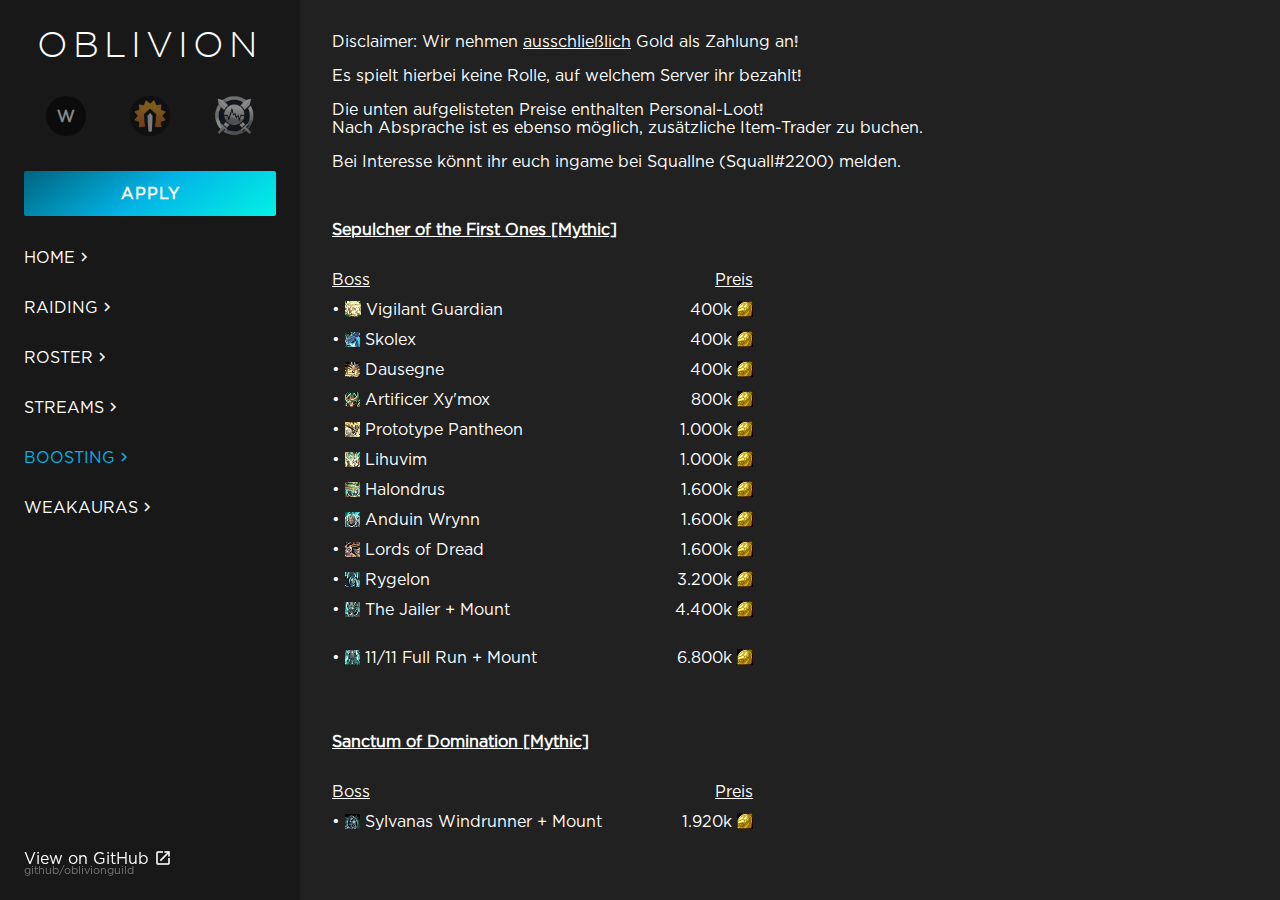
==== pages/boosting.html @ e11395f4 "Initial commit" ====
<!doctype html>
<html>

<head>
    <meta charset="utf-8">
    <meta http-equiv="X-UA-Compatible" content="chrome=1">
    <title>Oblivion</title>

    <link rel="shortcut icon" type="image/x-icon" href="../favicon.ico">
    <link rel="stylesheet" href="../stylesheets/styles.css">
    <link href="https://fonts.googleapis.com/icon?family=Material+Icons" rel="stylesheet">
    <script src="../javascripts/scale.fix.js"></script>
    <script src="../javascripts/navigation.js"></script>
    <meta name="viewport" content="width=device-width">

</head>

<body class="flex-row reset-gutter">
    <nav class="mobile-menu flex-row display-mobile">
        <i class="material-icons md-36 mobile-menu-icon" onclick="openNav()">menu</i>
        <h1 class="main-header nav-header"><a href="https://sheffywow.github.io/oblivionguild/">OBLIVION</a></h1>
    </nav>

    <nav class="flex-col navigation" id="navigation">
        <header>
            <h1 class="main-header nav-header display-desktop"><a href="https://sheffywow.github.io/oblivionguild/">OBLIVION</a></h1>
            <i class="material-icons md-36 mobile-menu-icon close-icon display-mobile" onclick="closeNav()">close</i>
        </header>

        <ul class="flex-row icons">
            <li class="wowprogress-bg">
                <!-- wowprogress favicon is so fucking scuffed that I just re-created it manually -->
                <a href=https://www.wowprogress.com/guild/eu/blackrock/Oblivion target="_blank" rel="noopener noreferrer"><span class="wowprogress">W</span></a>
            </li>
            <li>
                <a href=https://raider.io/guilds/eu/blackrock/Oblivion target="_blank" rel="noopener noreferrer"><img class="icon" src="../assets/media/icons/raiderio.png" alt="raiderio"></a>
            </li>

            <li>
                <a href=https://www.warcraftlogs.com/guild/id/563170 target="_blank" rel="noopener noreferrer"><img class="icon" src="../assets/media/icons/warcraftlogs.png" alt="warcraftlogs"></a>
            </li>
        </ul>

        <button class="button">
            <a href="https://docs.google.com/forms/d/1l9cmVak1sj0khKXrwM1TPaDcbWHRt3GA8wIcr7lhYjU" class="apply" target="_blank" rel="noopener noreferrer">APPLY</a>
        </button>

        <ul class="legend">
            <li><a href="/oblivionguild/" class="flex-row"><span>HOME </span><i
                        class="material-icons md-18">navigate_next</i></a></li>
            <li><a href="/oblivionguild/pages/raiding" class="flex-row"><span>RAIDING </span><i
                        class="material-icons md-18">navigate_next</i></a></li>
            <li><a href="/oblivionguild/pages/roster" class="flex-row"><span>ROSTER</span><i
                        class="material-icons md-18">navigate_next</i></a></li>
            <li><a href="/oblivionguild/pages/streams" class="flex-row"><span>STREAMS </span><i
                        class="material-icons md-18">navigate_next</i></a></li>
            <li><a href="/oblivionguild/pages/boosting" class="flex-row"><span class="emphasize">BOOSTING </span><i
                        class="emphasize material-icons md-18">navigate_next</i></a></li>
            <!--<li><a href="oblivionguild/pages/videos">Videos/</a></li>-->
            <li><a href="https://wago.io/p/squallne" target="_blank" rel="noopener noreferrer" class="flex-row"><span>WEAKAURAS</span><i
                        class="material-icons md-18">navigate_next</i></a></li>
        </ul>

        <a class="github-link display-desktop" href="https://github.com/SheffyWoW/oblivionguild" target="_blank" rel="noopener noreferrer"><span class="flex-row">View on GitHub<i
                    class="material-icons md-18 open-new-icon">open_in_new</i></span>
            <small>github/oblivionguild</small></a>
    </nav>
    
    <section class="main-content flex-col">
        <div class="text-content">
            <p>Disclaimer: Wir nehmen <u>ausschließlich</u> Gold als Zahlung an!</p>
            <p>Es spielt hierbei keine Rolle, auf welchem Server ihr bezahlt!</p>

            <p>Die unten aufgelisteten Preise enthalten Personal-Loot!
            <br />
            Nach Absprache ist es ebenso möglich, zusätzliche Item-Trader zu buchen.</p>
            <p>Bei Interesse könnt ihr euch ingame bei Squallne (Squall#2200) melden.</p>
            <br />
            <p><b><u>Sepulcher of the First Ones [Mythic]</u></b></p>
            <ul class="boosting-prices">
                <li><span><u>Boss</u></span>                    <span><u>Preis</u></span></li>
                <li><span>&#8226;&nbsp;<img src="../assets/media/icons/vigilant_guardian.png" style="margin-bottom: -2px">&nbsp;Vigilant Guardian</span>    <span>   400k <img src="../assets/media/icons/gold.png" style="margin-bottom: -2px"></span></li>
                <li><span>&#8226;&nbsp;<img src="../assets/media/icons/skolex.png" style="margin-bottom: -2px">&nbsp;Skolex</span>                          <span>   400k <img src="../assets/media/icons/gold.png" style="margin-bottom: -2px"></span></li>
                <li><span>&#8226;&nbsp;<img src="../assets/media/icons/dausegne.png" style="margin-bottom: -2px">&nbsp;Dausegne</span>                      <span>   400k <img src="../assets/media/icons/gold.png" style="margin-bottom: -2px"></span></li>
                <li><span>&#8226;&nbsp;<img src="../assets/media/icons/xy'mox.png" style="margin-bottom: -2px">&nbsp;Artificer Xy'mox</span>                <span>   800k <img src="../assets/media/icons/gold.png" style="margin-bottom: -2px"></span></li>
                <li><span>&#8226;&nbsp;<img src="../assets/media/icons/pantheon.png" style="margin-bottom: -2px">&nbsp;Prototype Pantheon</span>            <span> 1.000k <img src="../assets/media/icons/gold.png" style="margin-bottom: -2px"></span></li>
                <li><span>&#8226;&nbsp;<img src="../assets/media/icons/lihuvim.png" style="margin-bottom: -2px">&nbsp;Lihuvim</span>                        <span> 1.000k <img src="../assets/media/icons/gold.png" style="margin-bottom: -2px"></span></li>
                <li><span>&#8226;&nbsp;<img src="../assets/media/icons/halondrus.png" style="margin-bottom: -2px">&nbsp;Halondrus</span>                    <span> 1.600k <img src="../assets/media/icons/gold.png" style="margin-bottom: -2px"></span></li>
                <li><span>&#8226;&nbsp;<img src="../assets/media/icons/anduin_wrynn.png" style="margin-bottom: -2px">&nbsp;Anduin Wrynn</span>              <span> 1.600k <img src="../assets/media/icons/gold.png" style="margin-bottom: -2px"></span></li>
                <li><span>&#8226;&nbsp;<img src="../assets/media/icons/lords_of_dread.png" style="margin-bottom: -2px">&nbsp;Lords of Dread</span>          <span> 1.600k <img src="../assets/media/icons/gold.png" style="margin-bottom: -2px"></span></li>
                <li><span>&#8226;&nbsp;<img src="../assets/media/icons/rygelon.png" style="margin-bottom: -2px">&nbsp;Rygelon</span>                        <span> 3.200k <img src="../assets/media/icons/gold.png" style="margin-bottom: -2px"></span></li>
                <li><span>&#8226;&nbsp;<img src="../assets/media/icons/jailer.png" style="margin-bottom: -2px">&nbsp;The Jailer + Mount</span>              <span> 4.400k <img src="../assets/media/icons/gold.png" style="margin-bottom: -2px"></span></li>
                <br/>
                <li><span>&#8226;&nbsp;<img src="../assets/media/icons/sepulcher.png" style="margin-bottom: -2px">&nbsp;11/11 Full Run + Mount</span>       <span> 6.800k <img src="../assets/media/icons/gold.png" style="margin-bottom: -2px"></span></li>
                </li>
            </ul>
            <br/>
            <p><b><u>Sanctum of Domination [Mythic]</u></b></p>
            <ul class="boosting-prices">
                <li><span><u>Boss</u></span>                              <span><u>Preis</u></span></li>
                <li><span>&#8226;&nbsp;<img src="../assets/media/icons/sylvanas.png" style="margin-bottom: -2px">&nbsp;Sylvanas Windrunner + Mount</span>   <span> 1.920k <img src="../assets/media/icons/gold.png" style="margin-bottom: -2px"></span></li>
                </li>
            </ul>

            <p></p>
            </div>
---- stylesheets/styles.css ----
@import url('/stylesheets/material-icons.css');
    /* TODO: REMOVE REDUNDANT CODE */
    /* CSS Variables */
    
     :root {
        --primary-color: #02B4E5;
        --secondary-color: #02F2E6;
        --default-margin: 16px 32px;
        --text-color: white;
        --secondary-text-color: #777;
        --background-primary: rgb(12, 12, 12);
        --background-secondary: rgb(24, 24, 24);
        --background-dark: rgb(33, 33, 33);
    }
    
    @font-face {
        font-family: 'Oblivion';
        src: url('../assets/fonts/Gotham-Font/HomepageBaukasten-Book.woff');
    }
    
    @font-face {
        font-family: 'Oblivion-header';
        src: url('../assets/fonts/Gotham-Font/GothamLight.ttf');
    }
    
    @font-face {
        font-family: 'Oblivion-apply';
        src: url('../assets/fonts/Gotham-Font/GothamMedium.ttf');
    }
    /* Common asset classes */
    
    .flex-row {
        display: flex;
        flex-direction: row;
    }
    
    .flex-col {
        display: flex;
        flex-direction: column;
    }
    
    .reset-gutter {
        padding: 0;
        margin: 0;
    }
    
    a {
        color: white;
        text-decoration: none;
    }
    
    .emphasize,
    .emphasize a {
        color: var(--primary-color) !important;
    }
    
    body {
        margin: 0 auto !important;
        width: 1300px;
        background-color: var(--background-primary);
        color: var(--text-color);
        font-family: 'Oblivion';
    }
    
    * {
        box-sizing: border-box;
    }
    
    h1,
    h2,
    h3,
    h4,
    h5,
    h6 {
        color: var(--text-color);
        margin: 0 0 20px;
    }
    
    h1,
    h2,
    h3 {
        line-height: 1.1;
    }
    
    a:hover {
        color: var(--primary-color);
    }
    /* make scrollbar transparent */
    
     ::-webkit-scrollbar {
        width: 0px;
        background: transparent;
    }
    /* NAVIGATION */
    
    .navigation {
        background-color: var(--background-secondary);
        padding: 24px;
        height: 100vh;
        width: 300px;
        position: fixed;
        transition: 0.4s;
    }
    
    .navigation * {
        transition: none;
    }
    
    .main-header {
        font-family: 'Oblivion-header';
        width: 250px;
        font-size: 36px;
        font-weight: 500;
        letter-spacing: 5px;
        text-align: center;
        margin: 0;
    }
    
    .nav-header:hover {
        cursor: pointer;
    }
    
    .wowprogress-bg {
        width: 40px;
        height: 40px;
        background-color: black;
        opacity: 0.5;
        border-radius: 50%;
        text-align: center;
        transition: 0.2s;
    }
    
    .wowprogress-bg:hover {
        opacity: 1;
        cursor: pointer;
        transform: scale(1.2);
    }
    
    .wowprogress {
        font-weight: bolder;
        font-size: 16px;
        line-height: 40px;
        color: white;
    }
    
    a small {
        font-size: 11px;
        color: #777;
        margin-top: -0.3em;
        display: block;
    }
    
    .github-link {
        position: fixed;
        bottom: 24px;
    }
    
    .open-new-icon {
        margin-left: 5px;
    }
    /* MAIN-CONTENT */
    
    .main-content {
        padding: var(--default-margin);
        background-color: var(--background-dark);
        width: 100%;
        margin-left: 300px;
        min-height: 100vh;
    }
    
    blockquote {
        border-left: 1px solid #e5e5e5;
        margin: 0;
        padding: 0 0 0 20px;
        font-style: italic;
    }
    
    .table-header {
        width: 100%;
        height: 55px;
        background-color: var(--background-secondary);
        text-align: center;
    }
    
    .table-header h2 {
        width: 100%;
        text-align: start;
        padding: 10px;
        letter-spacing: 1px;
        font-size: 32px;
    }
    
    .excerpt-container {
        border: 10px solid var(--background-secondary);
        border-top: 0;
    }
    /* TABLE STYLING */
    
    table {
        width: 100%;
        border-collapse: collapse;
        background-color: var(--background-secondary);
    }
    
    th,
    td {
        text-align: left;
        padding: 12px 10px;
        border-bottom: 1px solid #606060;
    }
    
    td:nth-child(1) {
        text-align: center;
    }
    
    dt {
        color: #444;
        font-weight: 500;
    }
    
    th {
        color: var(--text-color);
    }
    
    img {
        max-width: 100%;
    }
    
    img.icon {
        width: 40px;
        height: 40px;
        opacity: 0.5;
        transition: 0.2s
    }

    img.icon:hover {
        opacity: 1.0;
        transform: scale(1.2);
    }
    
    .button {
        list-style: none;
        min-height: 45px;
        padding: 0;
        background: linear-gradient(145deg, #016480 0, var(--primary-color), #02F2E6 100%);
        border-radius: 2px;
        border: none;
        width: 100%;
        transition: 0.5s;
    }
    
    .button:hover {
        cursor: pointer;
        background: linear-gradient(325deg, #016480 0, var(--primary-color), #02F2E6 100%);
    }
    
    .button .apply {
        font-family: 'Oblivion';
        font-size: 16px;
        font-weight: 700;
        letter-spacing: 1px;
    }
    
    .apply:hover {
        color: white;
    }
    
    ul {
        list-style: none;
        padding: 0;
        justify-content: space-around;
        margin: 32px 0;
    }
    
    ul.legend {
        list-style: none;
        padding: 0;
        margin: 32px 0;
    }
    
    ul.legend li {
        padding-bottom: 32px;
    }
    
    .raid-schedule li {
        display: flex;
        flex-direction: row;
        max-width: 50%;
        justify-content: space-between;
        margin-bottom: 5px;
    }
    
    .boosting-prices li {
        display: flex;
        flex-direction: row;
        max-width: 45%;
        justify-content: space-between;
        margin-bottom: 12px;
    }

    p.space {
        padding-top: 10px;
    }
    
    strong {
        color: var(--text-color);
        font-weight: 600;
    }
    
    small {
        font-size: 11px;
    }
    
    .display-mobile {
        display: none !important;
    }
    
    @media screen and (max-width: 960px) {
        body {
            width: 100%;
        }
        .navigation {
            width: 75vw;
            left: -75vw;
            position: fixed;
            top: 0;
            bottom: 0;
            height: 100vh;
            padding: 15px 24px 24px 24px;
            box-sizing: border-box;
            overflow-x: hidden;
            border-right: rgba(255, 255, 255, 0.6) 1px solid;
            z-index: 99;
        }
        .main-content {
            margin-left: 0;
            padding: 15px;
        }
        .table-header {
            height: auto;
        }
        .display-desktop {
            display: none;
        }
        .display-mobile {
            display: flex !important;
        }
        .reset-gutter {
            flex-wrap: wrap;
        }
        .mobile-menu {
            width: 100%;
            flex: 0 0 100%;
            padding: 15px;
            background-color: var(--background-secondary);
            position: sticky;
            z-index: 99;
            top: 0;
            align-self: flex-start;
        }
        .mobile-menu-icon {
            line-height: 39px;
            vertical-align: middle;
        }
        .text-content p:first-child {
            margin-top: 0;
        }
        .close-icon {
            float: right;
        }
        ul.icons {
            margin: 48px 0 32px 0;
        }
        .schedule-info {
            display: none;
        }
    }
    
    @media screen and (max-height: 450px) {
        .legend {
            display: flex;
            flex-direction: row;
            flex-wrap: wrap;
            justify-content: space-between;
        }
    }
    
    @media screen and (min-width: 3000px) {
        body {
            width: 1800px;
        }
        .navigation {
            width: 500px;
        }
        .main-content {
            margin-left: 500px;
        }
        .button {
            height: 60px;
        }
        p,
        span,
        a,
        .button .apply,
        strong {
            font-size: 24px;
        }
        h2.roster-header {
            font-size: 46px;
        }
        h1.main-header a {
            font-size: 3.5vh;
        }
    }
	
	@media screen and (max-width: 768px) {
		.boosting-prices li {
			max-width: 100%;
		}
	}
    
    .rank-legendary {
        color: #FF8000;
    }
    
    .rank-epic {
        color: #A335EE;
    }
    
    .rank-rare {
        color: #0070DD;
    }
    
    .rank-uncommon {
        color: #1EFF00;
    }
    
    .rank-default {
        color: var(--secondary-text-color);
    }
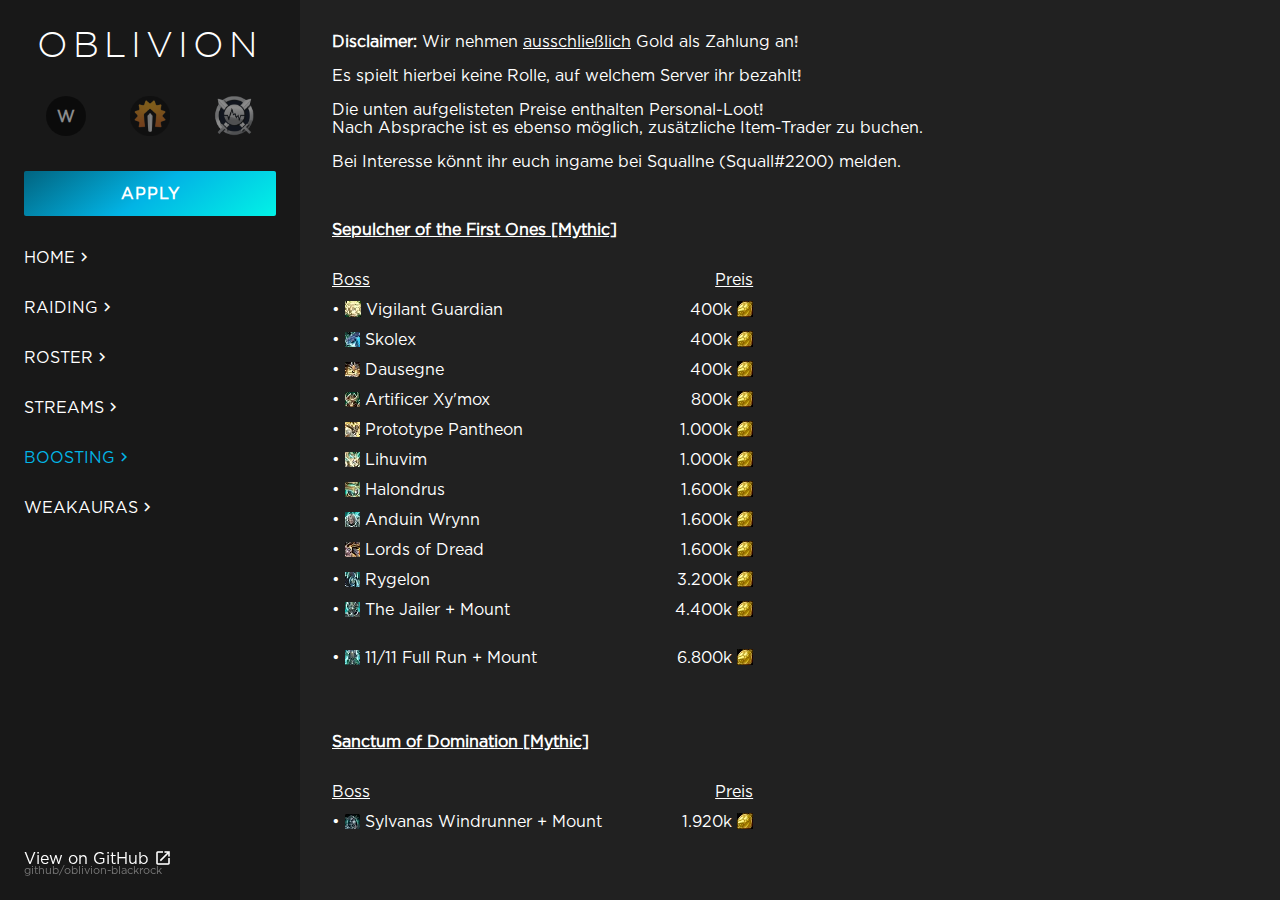
==== commit d0670477: "Update boosting.html" ====
--- a/pages/boosting.html
+++ b/pages/boosting.html
@@ -18,12 +18,12 @@
 <body class="flex-row reset-gutter">
     <nav class="mobile-menu flex-row display-mobile">
         <i class="material-icons md-36 mobile-menu-icon" onclick="openNav()">menu</i>
-        <h1 class="main-header nav-header"><a href="https://sheffywow.github.io/oblivionguild/">OBLIVION</a></h1>
+        <h1 class="main-header nav-header"><a href="https://oblivion-blackrock.github.io/">OBLIVION</a></h1>
     </nav>
 
     <nav class="flex-col navigation" id="navigation">
         <header>
-            <h1 class="main-header nav-header display-desktop"><a href="https://sheffywow.github.io/oblivionguild/">OBLIVION</a></h1>
+            <h1 class="main-header nav-header display-desktop"><a href="https://oblivion-blackrock.github.io/">OBLIVION</a></h1>
             <i class="material-icons md-36 mobile-menu-icon close-icon display-mobile" onclick="closeNav()">close</i>
         </header>
 
@@ -46,29 +46,29 @@
         </button>
 
         <ul class="legend">
-            <li><a href="/oblivionguild/" class="flex-row"><span>HOME </span><i
+            <li><a href="/" class="flex-row"><span>HOME </span><i
                         class="material-icons md-18">navigate_next</i></a></li>
-            <li><a href="/oblivionguild/pages/raiding" class="flex-row"><span>RAIDING </span><i
+            <li><a href="/pages/raiding" class="flex-row"><span>RAIDING </span><i
                         class="material-icons md-18">navigate_next</i></a></li>
-            <li><a href="/oblivionguild/pages/roster" class="flex-row"><span>ROSTER</span><i
+            <li><a href="/pages/roster" class="flex-row"><span>ROSTER</span><i
                         class="material-icons md-18">navigate_next</i></a></li>
-            <li><a href="/oblivionguild/pages/streams" class="flex-row"><span>STREAMS </span><i
+            <li><a href="/pages/streams" class="flex-row"><span>STREAMS </span><i
                         class="material-icons md-18">navigate_next</i></a></li>
-            <li><a href="/oblivionguild/pages/boosting" class="flex-row"><span class="emphasize">BOOSTING </span><i
+            <li><a href="/pages/boosting" class="flex-row"><span class="emphasize">BOOSTING </span><i
                         class="emphasize material-icons md-18">navigate_next</i></a></li>
-            <!--<li><a href="oblivionguild/pages/videos">Videos/</a></li>-->
+            <!--<li><a href="oblivion-blackrock/pages/videos">Videos/</a></li>-->
             <li><a href="https://wago.io/p/squallne" target="_blank" rel="noopener noreferrer" class="flex-row"><span>WEAKAURAS</span><i
                         class="material-icons md-18">navigate_next</i></a></li>
         </ul>
 
-        <a class="github-link display-desktop" href="https://github.com/SheffyWoW/oblivionguild" target="_blank" rel="noopener noreferrer"><span class="flex-row">View on GitHub<i
+        <a class="github-link display-desktop" href="https://github.com/oblivion-blackrock/oblivion-blackrock" target="_blank" rel="noopener noreferrer"><span class="flex-row">View on GitHub<i
                     class="material-icons md-18 open-new-icon">open_in_new</i></span>
-            <small>github/oblivionguild</small></a>
+            <small>github/oblivion-blackrock</small></a>
     </nav>
     
     <section class="main-content flex-col">
         <div class="text-content">
-            <p>Disclaimer: Wir nehmen <u>ausschließlich</u> Gold als Zahlung an!</p>
+            <p><b>Disclaimer:</b> Wir nehmen <u>ausschließlich</u> Gold als Zahlung an!</p>
             <p>Es spielt hierbei keine Rolle, auf welchem Server ihr bezahlt!</p>
 
             <p>Die unten aufgelisteten Preise enthalten Personal-Loot!
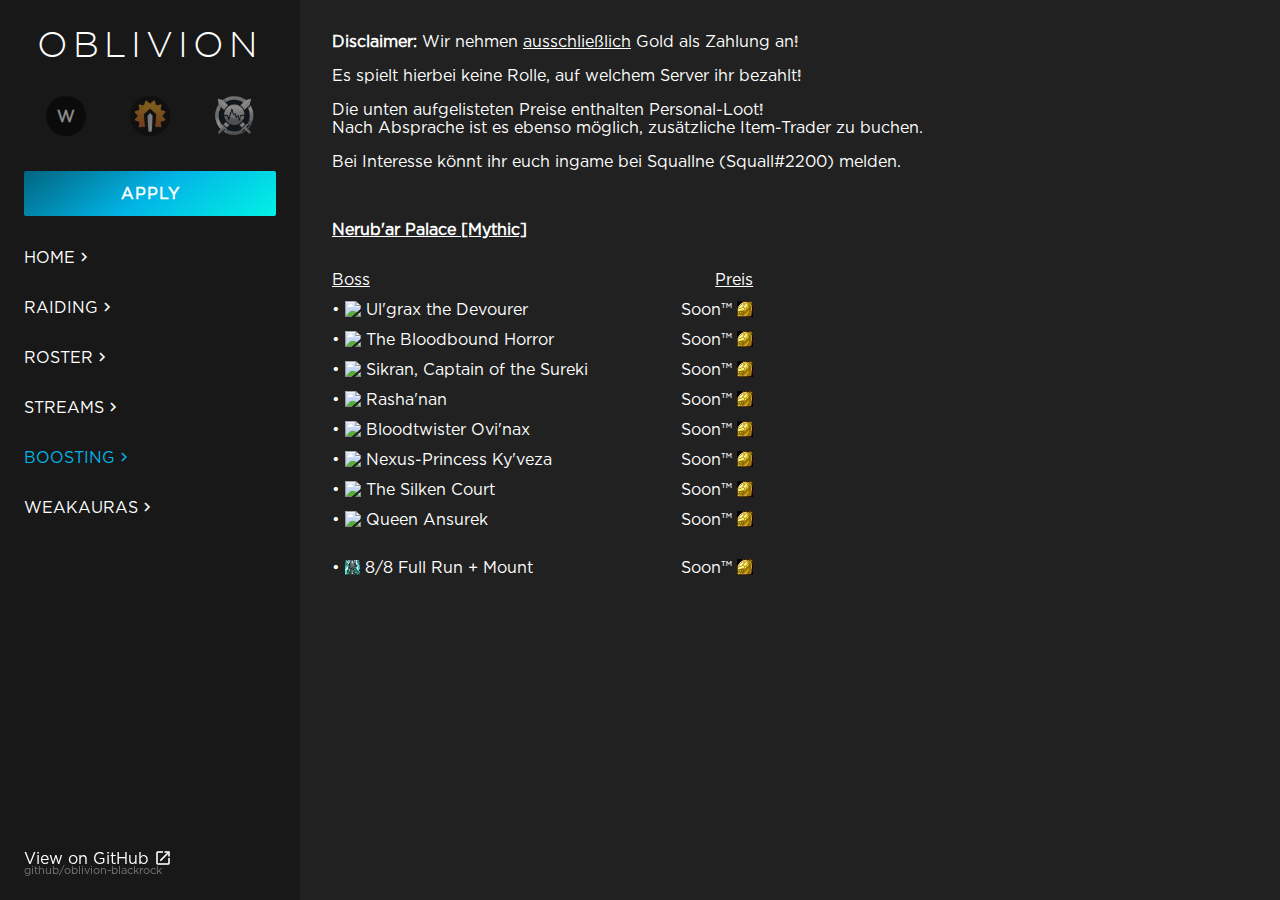
==== commit 43d1de34: "Update boosting.html" ====
--- a/pages/boosting.html
+++ b/pages/boosting.html
@@ -76,31 +76,20 @@
             Nach Absprache ist es ebenso möglich, zusätzliche Item-Trader zu buchen.</p>
             <p>Bei Interesse könnt ihr euch ingame bei Squallne (Squall#2200) melden.</p>
             <br />
-            <p><b><u>Sepulcher of the First Ones [Mythic]</u></b></p>
+            <p><b><u>Nerub'ar Palace [Mythic]</u></b></p>
             <ul class="boosting-prices">
                 <li><span><u>Boss</u></span>                    <span><u>Preis</u></span></li>
-                <li><span>&#8226;&nbsp;<img src="../assets/media/icons/vigilant_guardian.png" style="margin-bottom: -2px">&nbsp;Vigilant Guardian</span>    <span>   400k <img src="../assets/media/icons/gold.png" style="margin-bottom: -2px"></span></li>
-                <li><span>&#8226;&nbsp;<img src="../assets/media/icons/skolex.png" style="margin-bottom: -2px">&nbsp;Skolex</span>                          <span>   400k <img src="../assets/media/icons/gold.png" style="margin-bottom: -2px"></span></li>
-                <li><span>&#8226;&nbsp;<img src="../assets/media/icons/dausegne.png" style="margin-bottom: -2px">&nbsp;Dausegne</span>                      <span>   400k <img src="../assets/media/icons/gold.png" style="margin-bottom: -2px"></span></li>
-                <li><span>&#8226;&nbsp;<img src="../assets/media/icons/xy'mox.png" style="margin-bottom: -2px">&nbsp;Artificer Xy'mox</span>                <span>   800k <img src="../assets/media/icons/gold.png" style="margin-bottom: -2px"></span></li>
-                <li><span>&#8226;&nbsp;<img src="../assets/media/icons/pantheon.png" style="margin-bottom: -2px">&nbsp;Prototype Pantheon</span>            <span> 1.000k <img src="../assets/media/icons/gold.png" style="margin-bottom: -2px"></span></li>
-                <li><span>&#8226;&nbsp;<img src="../assets/media/icons/lihuvim.png" style="margin-bottom: -2px">&nbsp;Lihuvim</span>                        <span> 1.000k <img src="../assets/media/icons/gold.png" style="margin-bottom: -2px"></span></li>
-                <li><span>&#8226;&nbsp;<img src="../assets/media/icons/halondrus.png" style="margin-bottom: -2px">&nbsp;Halondrus</span>                    <span> 1.600k <img src="../assets/media/icons/gold.png" style="margin-bottom: -2px"></span></li>
-                <li><span>&#8226;&nbsp;<img src="../assets/media/icons/anduin_wrynn.png" style="margin-bottom: -2px">&nbsp;Anduin Wrynn</span>              <span> 1.600k <img src="../assets/media/icons/gold.png" style="margin-bottom: -2px"></span></li>
-                <li><span>&#8226;&nbsp;<img src="../assets/media/icons/lords_of_dread.png" style="margin-bottom: -2px">&nbsp;Lords of Dread</span>          <span> 1.600k <img src="../assets/media/icons/gold.png" style="margin-bottom: -2px"></span></li>
-                <li><span>&#8226;&nbsp;<img src="../assets/media/icons/rygelon.png" style="margin-bottom: -2px">&nbsp;Rygelon</span>                        <span> 3.200k <img src="../assets/media/icons/gold.png" style="margin-bottom: -2px"></span></li>
-                <li><span>&#8226;&nbsp;<img src="../assets/media/icons/jailer.png" style="margin-bottom: -2px">&nbsp;The Jailer + Mount</span>              <span> 4.400k <img src="../assets/media/icons/gold.png" style="margin-bottom: -2px"></span></li>
+                <li><span>&#8226;&nbsp;<img src="../assets/media/icons/ulgrax.png" style="margin-bottom: -2px">&nbsp;Ul'grax the Devourer</span>    <span>   Soon™ <img src="../assets/media/icons/gold.png" style="margin-bottom: -2px"></span></li>
+                <li><span>&#8226;&nbsp;<img src="../assets/media/icons/bloodbound_horror.png" style="margin-bottom: -2px">&nbsp;The Bloodbound Horror</span>                          <span>   Soon™ <img src="../assets/media/icons/gold.png" style="margin-bottom: -2px"></span></li>
+                <li><span>&#8226;&nbsp;<img src="../assets/media/icons/sikran.png" style="margin-bottom: -2px">&nbsp;Sikran, Captain of the Sureki</span>                      <span>   Soon™ <img src="../assets/media/icons/gold.png" style="margin-bottom: -2px"></span></li>
+                <li><span>&#8226;&nbsp;<img src="../assets/media/icons/rashanan.png" style="margin-bottom: -2px">&nbsp;Rasha'nan</span>                <span>   Soon™ <img src="../assets/media/icons/gold.png" style="margin-bottom: -2px"></span></li>
+                <li><span>&#8226;&nbsp;<img src="../assets/media/icons/broodtwister_ovinax.png" style="margin-bottom: -2px">&nbsp;Bloodtwister Ovi'nax</span>            <span> Soon™ <img src="../assets/media/icons/gold.png" style="margin-bottom: -2px"></span></li>
+                <li><span>&#8226;&nbsp;<img src="../assets/media/icons/nexus-princess_kyveza.png" style="margin-bottom: -2px">&nbsp;Nexus-Princess Ky'veza</span>                        <span> Soon™ <img src="../assets/media/icons/gold.png" style="margin-bottom: -2px"></span></li>
+                <li><span>&#8226;&nbsp;<img src="../assets/media/icons/silken_court.png" style="margin-bottom: -2px">&nbsp;The Silken Court</span>                    <span> Soon™ <img src="../assets/media/icons/gold.png" style="margin-bottom: -2px"></span></li>
+                <li><span>&#8226;&nbsp;<img src="../assets/media/icons/queen_ansurek.png" style="margin-bottom: -2px">&nbsp;Queen Ansurek</span>              <span> Soon™ <img src="../assets/media/icons/gold.png" style="margin-bottom: -2px"></span></li>
+
                 <br/>
-                <li><span>&#8226;&nbsp;<img src="../assets/media/icons/sepulcher.png" style="margin-bottom: -2px">&nbsp;11/11 Full Run + Mount</span>       <span> 6.800k <img src="../assets/media/icons/gold.png" style="margin-bottom: -2px"></span></li>
+                <li><span>&#8226;&nbsp;<img src="../assets/media/icons/sepulcher.png" style="margin-bottom: -2px">&nbsp;8/8 Full Run + Mount</span>       <span> Soon™ <img src="../assets/media/icons/gold.png" style="margin-bottom: -2px"></span></li>
                 </li>
             </ul>
-            <br/>
-            <p><b><u>Sanctum of Domination [Mythic]</u></b></p>
-            <ul class="boosting-prices">
-                <li><span><u>Boss</u></span>                              <span><u>Preis</u></span></li>
-                <li><span>&#8226;&nbsp;<img src="../assets/media/icons/sylvanas.png" style="margin-bottom: -2px">&nbsp;Sylvanas Windrunner + Mount</span>   <span> 1.920k <img src="../assets/media/icons/gold.png" style="margin-bottom: -2px"></span></li>
-                </li>
-            </ul>
-
-            <p></p>
-            </div>
+        </div>
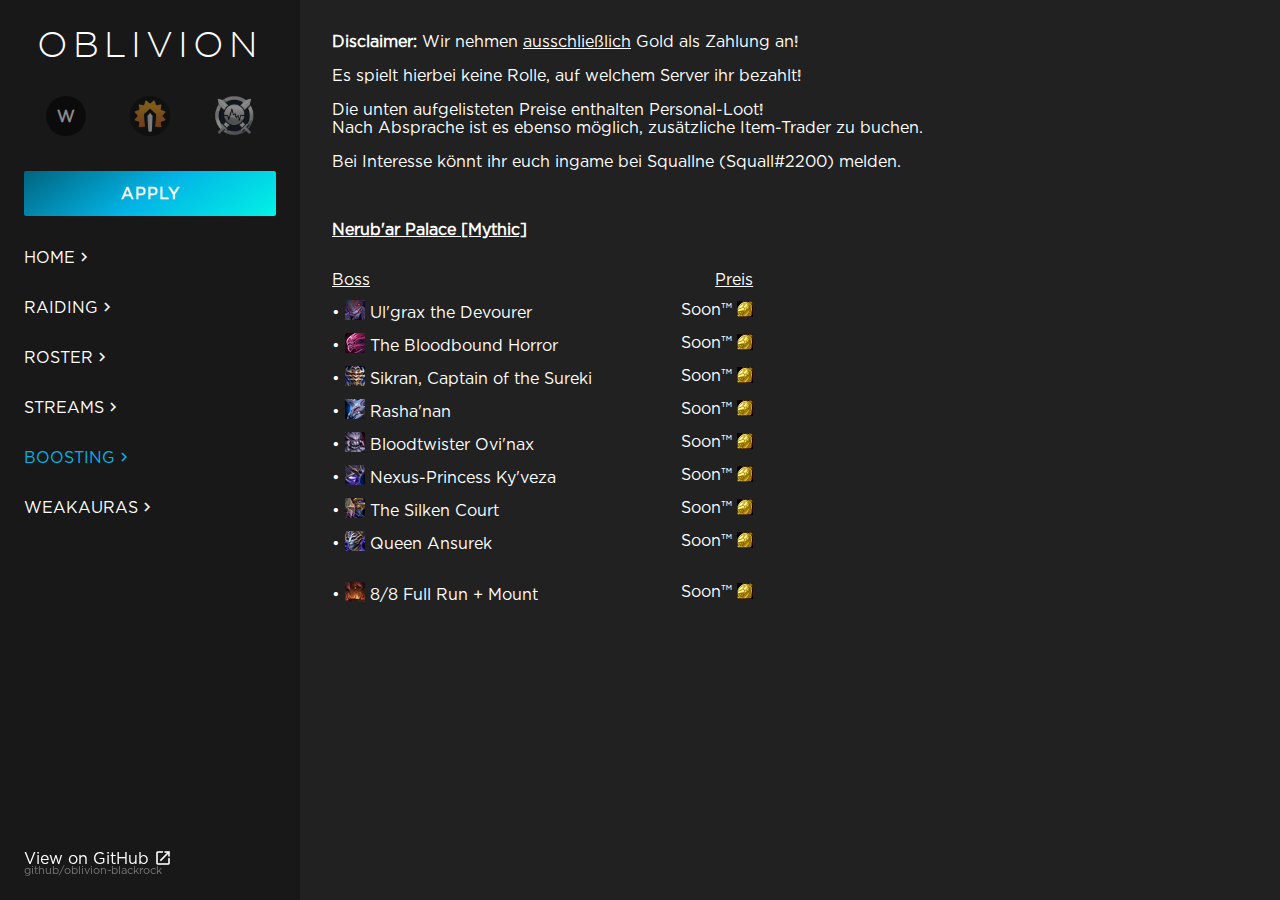
==== commit fd618d74: "Update boosting.html" ====
--- a/pages/boosting.html
+++ b/pages/boosting.html
@@ -89,7 +89,7 @@
                 <li><span>&#8226;&nbsp;<img src="../assets/media/icons/queen_ansurek.png" style="margin-bottom: -2px">&nbsp;Queen Ansurek</span>              <span> Soon™ <img src="../assets/media/icons/gold.png" style="margin-bottom: -2px"></span></li>
 
                 <br/>
-                <li><span>&#8226;&nbsp;<img src="../assets/media/icons/sepulcher.png" style="margin-bottom: -2px">&nbsp;8/8 Full Run + Mount</span>       <span> Soon™ <img src="../assets/media/icons/gold.png" style="margin-bottom: -2px"></span></li>
+                <li><span>&#8226;&nbsp;<img src="../assets/media/icons/nerubar.png" style="margin-bottom: -2px">&nbsp;8/8 Full Run + Mount</span>       <span> Soon™ <img src="../assets/media/icons/gold.png" style="margin-bottom: -2px"></span></li>
                 </li>
             </ul>
         </div>
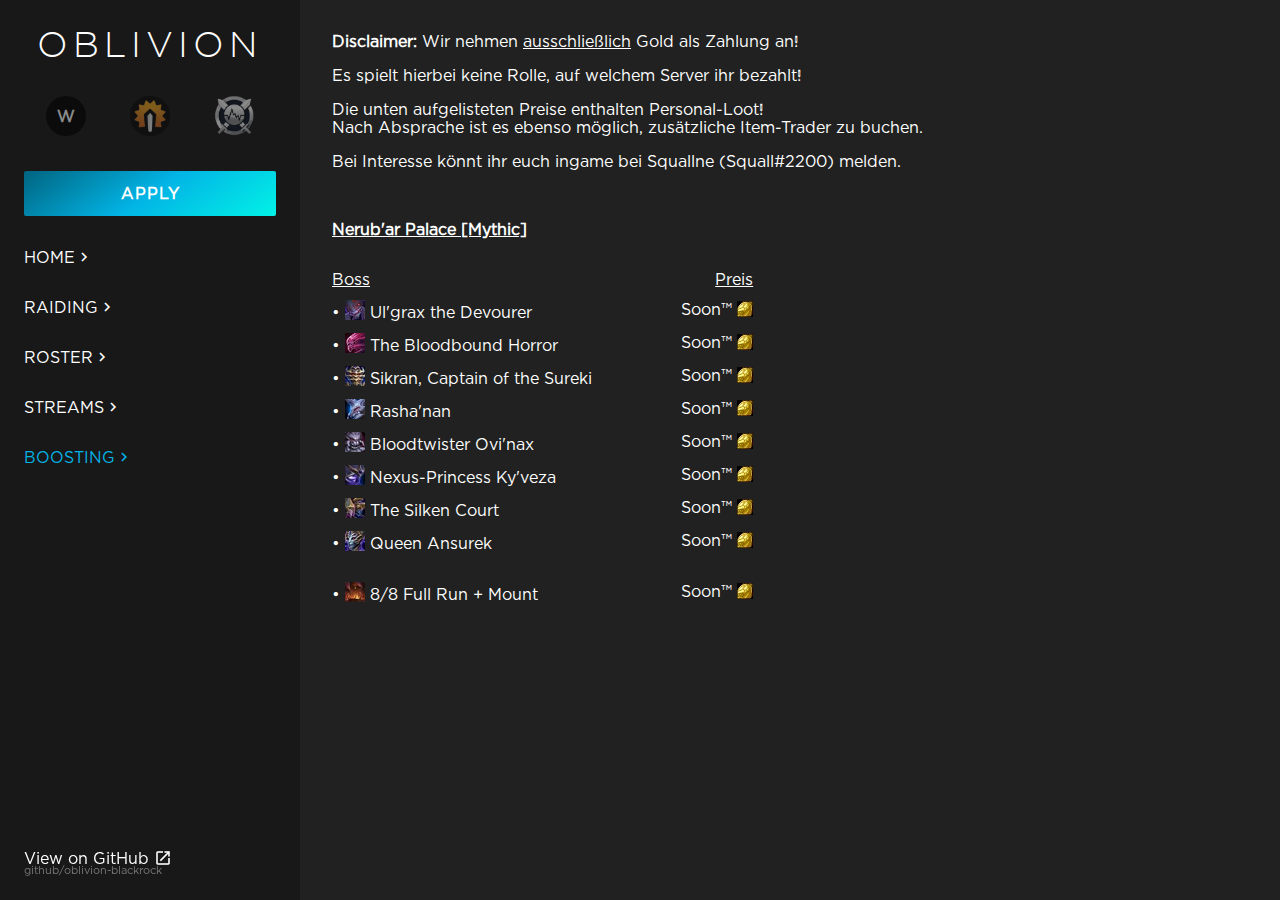
==== commit 4c069079: "Update boosting.html" ====
--- a/pages/boosting.html
+++ b/pages/boosting.html
@@ -57,8 +57,6 @@
             <li><a href="/pages/boosting" class="flex-row"><span class="emphasize">BOOSTING </span><i
                         class="emphasize material-icons md-18">navigate_next</i></a></li>
             <!--<li><a href="oblivion-blackrock/pages/videos">Videos/</a></li>-->
-            <li><a href="https://wago.io/p/squallne" target="_blank" rel="noopener noreferrer" class="flex-row"><span>WEAKAURAS</span><i
-                        class="material-icons md-18">navigate_next</i></a></li>
         </ul>
 
         <a class="github-link display-desktop" href="https://github.com/oblivion-blackrock/oblivion-blackrock" target="_blank" rel="noopener noreferrer"><span class="flex-row">View on GitHub<i
